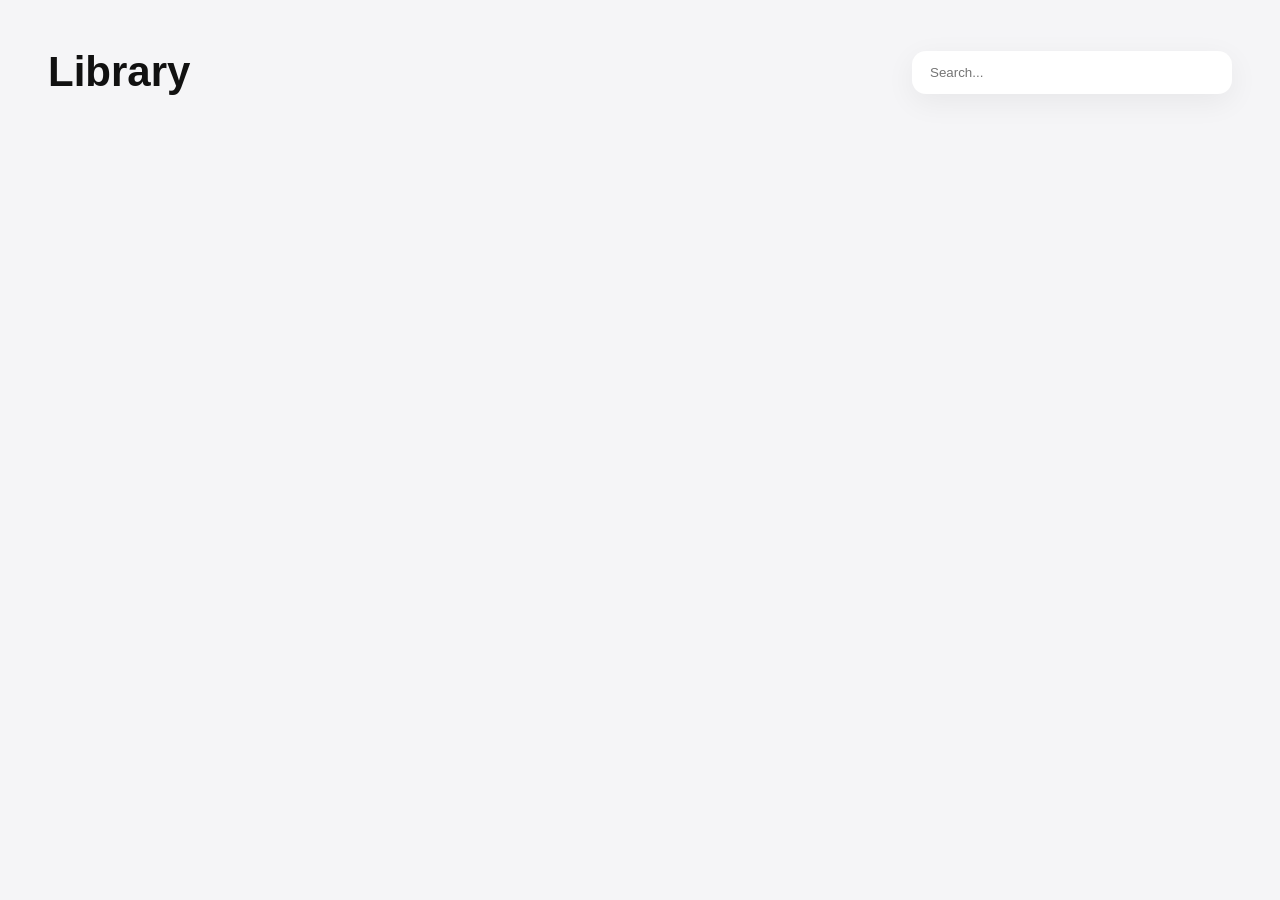
==== index.html @ 9ef24474 "Add files via upload" ====
<!doctype html>
<html>
<head>
<meta charset="utf-8">
<meta name="viewport" content="width=device-width,initial-scale=1">
<title>Library</title>
<link rel="stylesheet" href="style.css">
</head>
<body>
<header class="top">
<h1>Library</h1>
<input id="search" placeholder="Search...">
</header>
<main id="grid" class="grid"></main>
<script src="script.js"></script>
</body>
</html>
---- style.css ----
*{margin:0;padding:0;box-sizing:border-box}
body{font-family:-apple-system,BlinkMacSystemFont,"SF Pro Display",Inter,sans-serif;background:#f5f5f7;color:#111;padding:48px}
.top{max-width:1400px;margin:auto;display:flex;justify-content:space-between;align-items:center;margin-bottom:42px;gap:20px}
h1{font-size:42px}
input{width:320px;padding:14px 18px;border:none;border-radius:14px;background:#fff;box-shadow:0 8px 30px rgba(0,0,0,.06);outline:none}
.grid{max-width:1400px;margin:auto;display:grid;grid-template-columns:repeat(auto-fill,minmax(340px,1fr));gap:28px}
.card{display:block;text-decoration:none;color:#111;background:#fff;border-radius:22px;overflow:hidden;box-shadow:0 8px 30px rgba(0,0,0,.06);transition:.25s}
.card:hover{transform:translateY(-6px)}
.thumb{width:100%;aspect-ratio:16/9;object-fit:cover;display:block}
.info{padding:18px}
.title{font-size:19px;font-weight:600;line-height:1.35}
.channel{margin-top:8px;color:#666;font-size:14px}
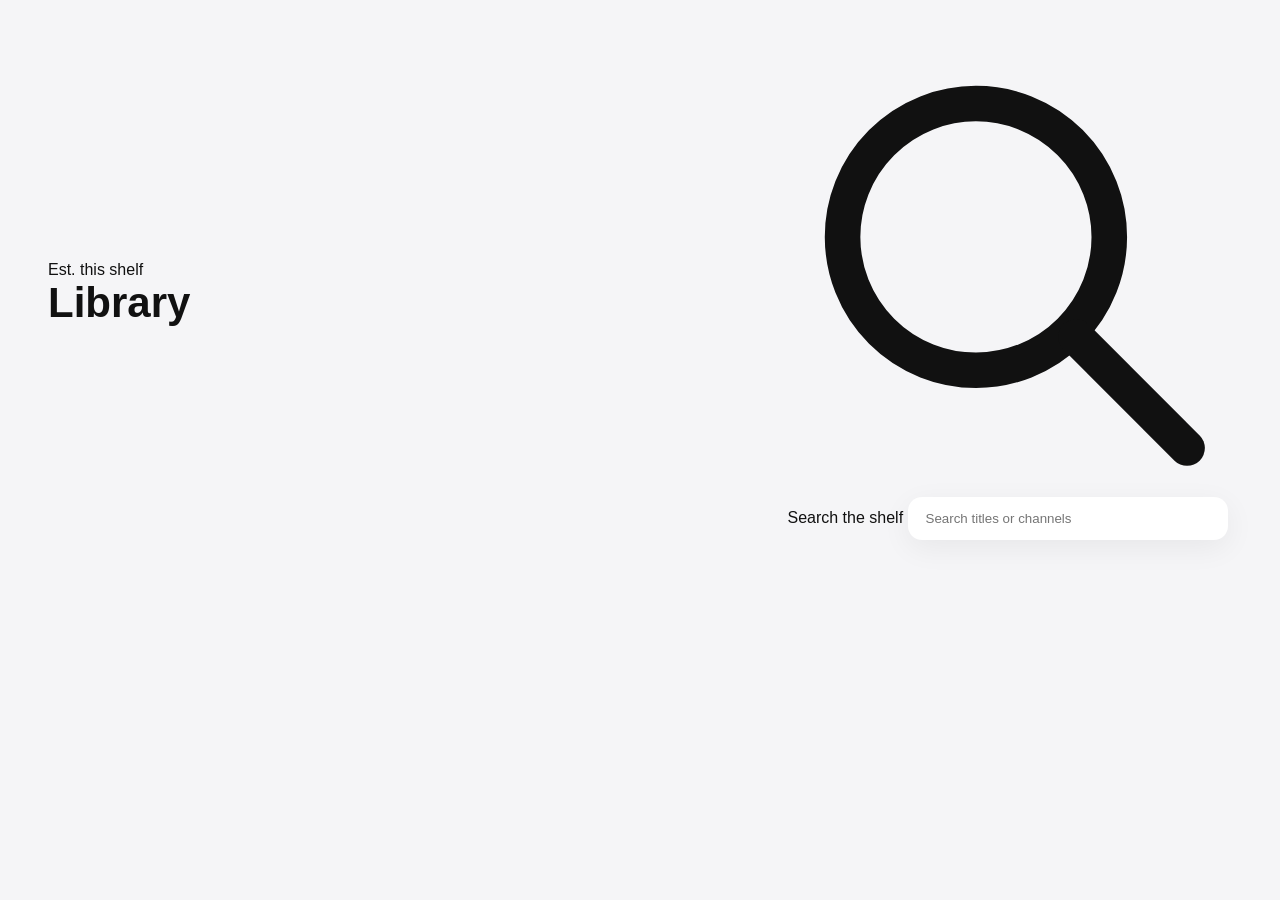
==== commit dabda676: "Enhance HTML structure and search functionality" ====
--- a/index.html
+++ b/index.html
@@ -1,17 +1,38 @@
 <!doctype html>
-<html>
+<html lang="en">
 <head>
 <meta charset="utf-8">
 <meta name="viewport" content="width=device-width,initial-scale=1">
 <title>Library</title>
+<link rel="preconnect" href="https://fonts.googleapis.com">
+<link rel="preconnect" href="https://fonts.gstatic.com" crossorigin>
+<link href="https://fonts.googleapis.com/css2?family=Fraunces:ital,opsz,wght@0,9..144,500;0,9..144,600;1,9..144,500&family=IBM+Plex+Mono:wght@400;500&display=swap" rel="stylesheet">
 <link rel="stylesheet" href="style.css">
 </head>
 <body>
+
 <header class="top">
-<h1>Library</h1>
-<input id="search" placeholder="Search...">
+  <div class="brand">
+    <p class="eyebrow">Est. this shelf</p>
+    <h1>Library</h1>
+  </div>
+
+  <div class="search-wrap">
+    <svg class="search-icon" viewBox="0 0 20 20" aria-hidden="true">
+      <circle cx="8.5" cy="8.5" r="6" fill="none" stroke="currentColor" stroke-width="1.6"/>
+      <line x1="13" y1="13" x2="18" y2="18" stroke="currentColor" stroke-width="1.6" stroke-linecap="round"/>
+    </svg>
+    <label for="search" class="visually-hidden">Search the shelf</label>
+    <input id="search" type="text" placeholder="Search titles or channels" autocomplete="off">
+    <span id="count" class="count" aria-live="polite"></span>
+  </div>
 </header>
-<main id="grid" class="grid"></main>
+
+<main>
+  <p id="status" class="status" role="status" hidden></p>
+  <div id="grid" class="grid" aria-live="polite"></div>
+</main>
+
 <script src="script.js"></script>
 </body>
 </html>
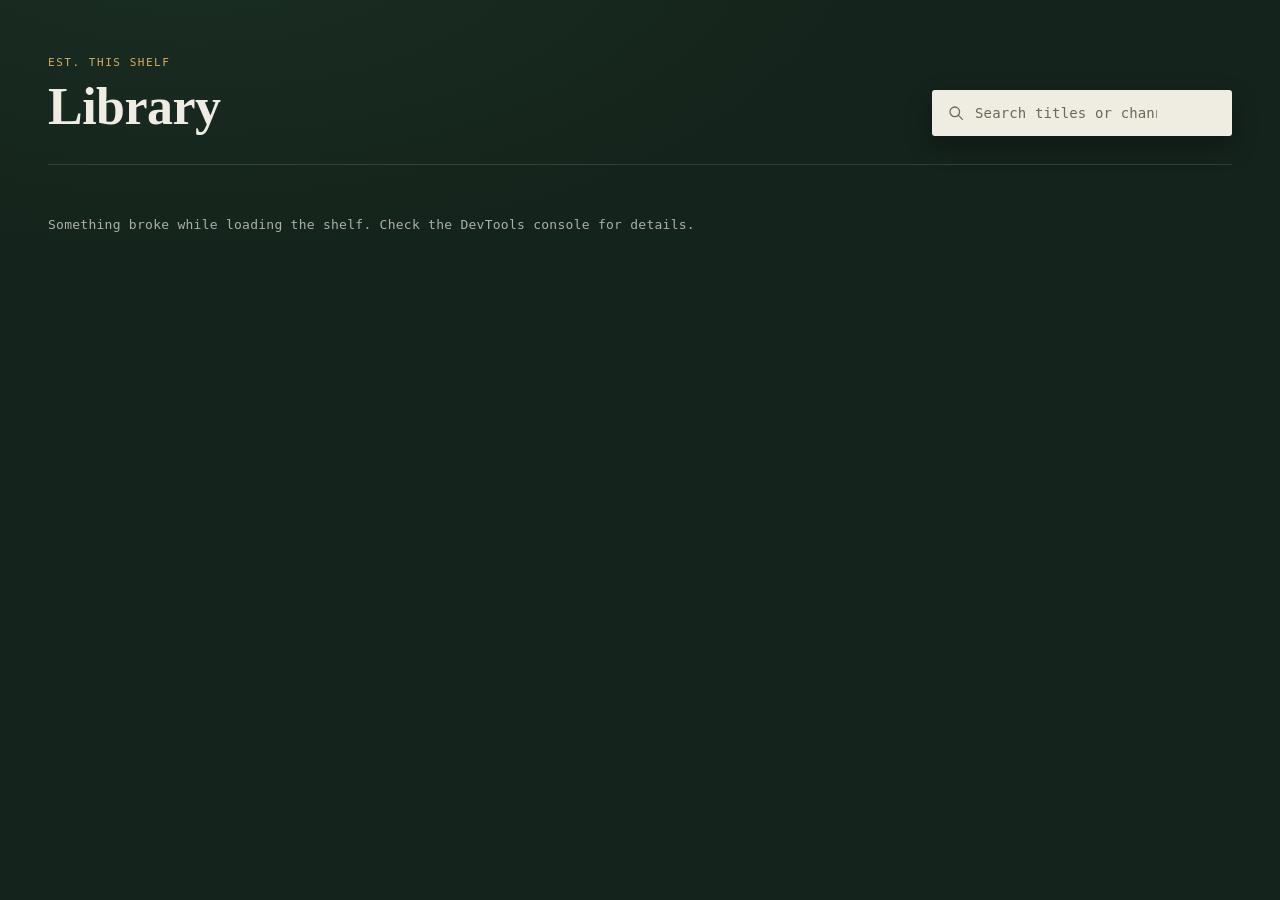
==== commit 08083032: "Replace grid div with shelves div in index.html" ====
--- a/index.html
+++ b/index.html
@@ -30,7 +30,7 @@
 
 <main>
   <p id="status" class="status" role="status" hidden></p>
-  <div id="grid" class="grid" aria-live="polite"></div>
+  <div id="shelves"></div>
 </main>
 
 <script src="script.js"></script>
--- a/style.css
+++ b/style.css
@@ -1,12 +1,238 @@
+/* ---- tokens ---- */
+:root{
+  --bg: #14231b;
+  --bg-deep: #0e1912;
+  --paper: #efece2;
+  --paper-dim: #e3ded0;
+  --ink: #1c1b16;
+  --ink-soft: #6b6759;
+  --brass: #b4863f;
+  --brass-light: #d9ab5f;
+  --brass-dark: #8a6428;
+  --line: rgba(239,236,226,0.14);
+  --radius: 3px;
+  --font-display: 'Fraunces', Georgia, serif;
+  --font-mono: 'IBM Plex Mono', ui-monospace, Menlo, monospace;
+}
+
+@media (prefers-reduced-motion: reduce){
+  *{animation-duration:0.001ms !important; transition-duration:0.001ms !important;}
+}
+
 *{margin:0;padding:0;box-sizing:border-box}
-body{font-family:-apple-system,BlinkMacSystemFont,"SF Pro Display",Inter,sans-serif;background:#f5f5f7;color:#111;padding:48px}
-.top{max-width:1400px;margin:auto;display:flex;justify-content:space-between;align-items:center;margin-bottom:42px;gap:20px}
-h1{font-size:42px}
-input{width:320px;padding:14px 18px;border:none;border-radius:14px;background:#fff;box-shadow:0 8px 30px rgba(0,0,0,.06);outline:none}
-.grid{max-width:1400px;margin:auto;display:grid;grid-template-columns:repeat(auto-fill,minmax(340px,1fr));gap:28px}
-.card{display:block;text-decoration:none;color:#111;background:#fff;border-radius:22px;overflow:hidden;box-shadow:0 8px 30px rgba(0,0,0,.06);transition:.25s}
-.card:hover{transform:translateY(-6px)}
-.thumb{width:100%;aspect-ratio:16/9;object-fit:cover;display:block}
-.info{padding:18px}
-.title{font-size:19px;font-weight:600;line-height:1.35}
-.channel{margin-top:8px;color:#666;font-size:14px}
+
+body{
+  font-family: var(--font-mono);
+  background:
+    radial-gradient(1200px 600px at 15% -10%, #1b2f22 0%, transparent 60%),
+    var(--bg);
+  color: var(--paper);
+  padding: 56px 48px 80px;
+  min-height:100vh;
+}
+
+.visually-hidden{
+  position:absolute; width:1px; height:1px; overflow:hidden;
+  clip:rect(0 0 0 0); white-space:nowrap;
+}
+
+/* ---- header ---- */
+.top{
+  max-width:1400px;
+  margin: 0 auto 52px;
+  display:flex;
+  justify-content:space-between;
+  align-items:flex-end;
+  gap:32px;
+  flex-wrap:wrap;
+  border-bottom: 1px solid var(--line);
+  padding-bottom: 28px;
+}
+
+.eyebrow{
+  font-size:11px;
+  letter-spacing:.14em;
+  text-transform:uppercase;
+  color: var(--brass-light);
+  margin-bottom:8px;
+}
+
+h1{
+  font-family: var(--font-display);
+  font-weight:600;
+  font-size: 52px;
+  letter-spacing: -0.01em;
+  color: var(--paper);
+}
+
+.search-wrap{
+  position:relative;
+  display:flex;
+  align-items:center;
+  min-width: 300px;
+}
+
+.search-icon{
+  position:absolute;
+  left:16px;
+  width:16px; height:16px;
+  color: var(--ink-soft);
+  pointer-events:none;
+}
+
+#search{
+  width:100%;
+  font-family: var(--font-mono);
+  font-size:14px;
+  letter-spacing:.01em;
+  padding:14px 74px 14px 42px;
+  border: 1px solid transparent;
+  border-radius: var(--radius);
+  background: var(--paper);
+  color: var(--ink);
+  outline:none;
+  box-shadow: 0 10px 26px rgba(0,0,0,.28);
+}
+
+#search::placeholder{ color: var(--ink-soft); }
+
+#search:focus-visible{
+  border-color: var(--brass);
+  box-shadow: 0 0 0 3px rgba(180,134,63,.35), 0 10px 26px rgba(0,0,0,.28);
+}
+
+.count{
+  position:absolute;
+  right:14px;
+  font-size:11px;
+  color: var(--ink-soft);
+  letter-spacing:.04em;
+  pointer-events:none;
+}
+
+/* ---- status / empty states ---- */
+.status{
+  max-width:1400px;
+  margin: 0 auto 28px;
+  font-size:13px;
+  color: var(--brass-light);
+  letter-spacing:.02em;
+}
+
+.status.empty{ color: var(--paper); opacity:.7; }
+
+/* ---- grid ---- */
+.grid{
+  max-width:1400px;
+  margin:auto;
+  display:grid;
+  grid-template-columns: repeat(auto-fill, minmax(300px,1fr));
+  gap:30px 26px;
+}
+
+/* ---- card: index-card / catalog-drawer treatment ---- */
+.card{
+  position:relative;
+  display:block;
+  text-decoration:none;
+  color: var(--ink);
+  background: var(--paper);
+  border-radius: var(--radius);
+  overflow: visible;
+  box-shadow: 0 1px 0 rgba(0,0,0,.4), 0 14px 30px rgba(0,0,0,.22);
+  transition: transform .22s ease, box-shadow .22s ease;
+}
+
+.card:hover, .card:focus-visible{
+  transform: translateY(-5px) rotate(-0.3deg);
+  box-shadow: 0 1px 0 rgba(0,0,0,.4), 0 22px 40px rgba(0,0,0,.32);
+}
+
+.card:focus-visible{ outline: 2px solid var(--brass-light); outline-offset:3px; }
+
+.tab{
+  position:absolute;
+  top:-11px;
+  left:18px;
+  background: var(--brass);
+  color: #241b0d;
+  font-family: var(--font-mono);
+  font-size:10.5px;
+  font-weight:500;
+  letter-spacing:.03em;
+  padding:4px 9px 3px;
+  border-radius: 2px 2px 0 0;
+  box-shadow: 0 -1px 0 rgba(0,0,0,.15) inset;
+}
+
+.thumb-wrap{
+  margin:14px 14px 0;
+  border-radius: 2px;
+  overflow:hidden;
+  background: var(--paper-dim);
+  border: 1px solid rgba(0,0,0,.08);
+}
+
+.thumb{
+  width:100%;
+  aspect-ratio:16/9;
+  object-fit:cover;
+  display:block;
+  filter: saturate(.92) contrast(1.02);
+}
+
+.info{ padding:16px 16px 18px; }
+
+.title{
+  font-family: var(--font-display);
+  font-size:18px;
+  font-weight:500;
+  line-height:1.32;
+  color: var(--ink);
+  display:-webkit-box;
+  -webkit-line-clamp:2;
+  -webkit-box-orient:vertical;
+  overflow:hidden;
+}
+
+.channel{
+  margin-top:9px;
+  font-size:11px;
+  letter-spacing:.05em;
+  text-transform:uppercase;
+  color: var(--ink-soft);
+}
+
+.channel::before{ content:"— "; }
+
+/* ---- skeleton loading state ---- */
+.skeleton{
+  background: var(--paper);
+  border-radius: var(--radius);
+  box-shadow: 0 14px 30px rgba(0,0,0,.18);
+  overflow:hidden;
+}
+.skeleton .thumb-wrap{ background: var(--paper-dim); }
+.skeleton .thumb{
+  background: linear-gradient(100deg, var(--paper-dim) 30%, #f4f1e6 50%, var(--paper-dim) 70%);
+  background-size: 200% 100%;
+  animation: shimmer 1.4s ease-in-out infinite;
+}
+.skeleton .line{
+  height:11px; border-radius:2px;
+  background: var(--paper-dim);
+  margin: 16px 16px 0;
+}
+.skeleton .line.short{ width:40%; margin-top:10px; margin-bottom:16px; }
+
+@keyframes shimmer{
+  0%{ background-position: 200% 0; }
+  100%{ background-position: -200% 0; }
+}
+
+@media (max-width:520px){
+  body{ padding:32px 20px 60px; }
+  h1{ font-size:38px; }
+  .search-wrap{ min-width:0; width:100%; }
+  .top{ align-items:stretch; }
+}
